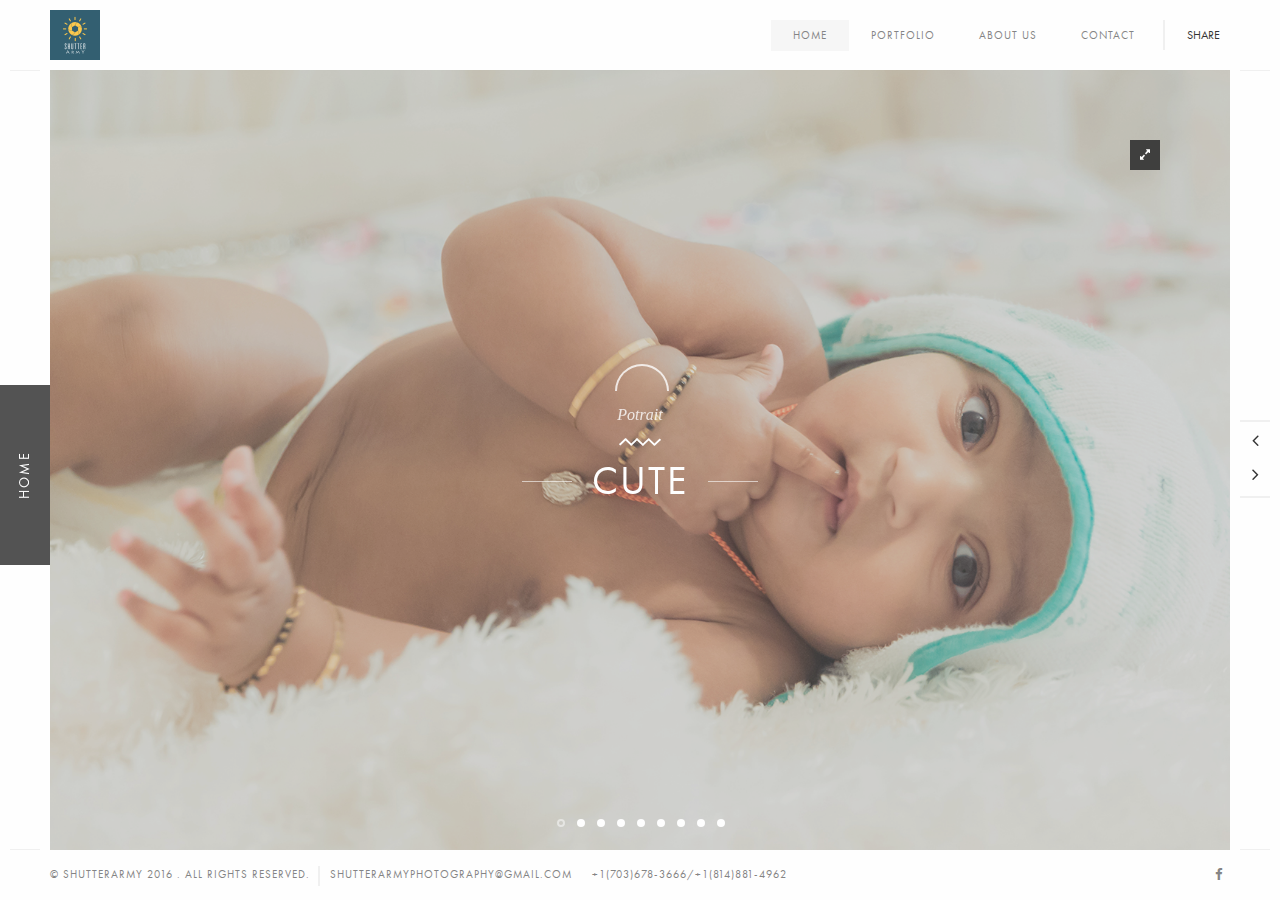
==== index.html @ c958608a "First commit, for v1 web" ====
<!DOCTYPE HTML>
<html lang="en">
    <head>
        <!--=============== basic  ===============-->
        <meta charset="UTF-8">
        <title>Shutterarmy Photography Services</title>
        <meta name="viewport" content="width=device-width, initial-scale=1.0, minimum-scale=1.0, maximum-scale=1.0, user-scalable=no">
        <meta name="robots" content="index, follow"/>
        <meta name="keywords" content=""/>
        <meta name="description" content=""/>
        <!--=============== css  ===============-->	
        <link type="text/css" rel="stylesheet" href="css/reset.css">
        <link type="text/css" rel="stylesheet" href="css/plugins.css">
        <link type="text/css" rel="stylesheet" href="css/style.css">
        <link type="text/css" rel="stylesheet" href="css/yourstyle.css">
        <!--=============== favicons ===============-->
        <link rel="shortcut icon" href="images/favicon.ico">
    </head>
    <body>
        <!--Loader  -->
        <div class="loader"><i class="fa fa-refresh fa-spin"></i></div>
        <!--LOader end  -->
        <!--================= main start ================-->
        <div id="main">
            <!--=============== header ===============-->	
            <header>
                <!-- Header inner  -->
                <div class="header-inner">
                    <!-- Logo  -->
                    <div class="logo-holder">
                        <a href="index.html"><img src="images/logo.png" alt=""></a>
                    </div>
                    <!--Logo end  -->
                    <!--Navigation  -->
                    <div class="nav-button-holder">
                        <div class="nav-button vis-m"><span></span><span></span><span></span></div>
                    </div>
                    <div class="show-share isShare">Share</div>
                    <div class="nav-holder">
                        <nav>
                            <ul>
                                <li><a href="index.html" class="act-link">Home</a></li>
                                <li><a href="portfolio.html">Portfolio</a></li>
                                <li><a href="about.html">About us </a>
                                </li>
                                <li><a href="contact.html">Contact</a></li>
                            </ul>
                        </nav>
                    </div>
                    <!--navigation end -->
                </div>
                <!--Header inner end  -->	
            </header>
            <!--header end -->
            <!--=============== wrapper ===============-->		
            <div id="wrapper">
                <!--=============== Content holder  ===============-->
                <div class="content-holder elem scale-bg2 transition3 slid-hol" >
                    <!-- Fixed title  -->	
                    <div class="fixed-title"><span>Home</span></div>
                    <!-- Fixed title end -->
                    <!--=============== Content ===============-->  
                    <div class="content full-height">
                        <!-- full-height-wrap end  -->
                        <div class="full-height-wrap">
                            <div class="swiper-container" id="horizontal-slider" data-mwc="1" data-mwa="0">
                                <div class="swiper-wrapper">
                                    <!--=============== 1 ===============-->	
                                    <div class="swiper-slide">
                                        <div class="bg" style="background-image:url(images/home/ashu.jpg)"></div>
                                        <div class="overlay"></div>
                                        <div class="zoomimage"><img src="images/home/ashu.jpg" class="intense" alt=""><i class="fa fa-expand"></i></div>
                                        <div class="slide-title-holder">
                                            <div class="slide-title">
                                                <span class="subtitle">Potrait</span>
                                                <div class="separator-image"><img src="images/separator.png" alt=""></div>
                                                <h3 class="transition">  <a>Cute</a></h3>
                                            </div>
                                        </div>
                                    </div>
                                    <!-- 1 end -->
                                    <!--=============== 2 ===============-->
                                    <div class="swiper-slide">
                                        <div class="bg" style="background-image:url(images/home/home1.jpg)"></div>
                                        <div class="overlay"></div>
                                        <div class="zoomimage"><img src="images/home/home1.jpg" class="intense" alt=""><i class="fa fa-expand"></i></div>
                                        <div class="slide-title-holder">
                                            <div class="slide-title">
                                                <span class="subtitle">Potrait</span>
                                                <div class="separator-image"><img src="images/separator.png" alt=""></div>
                                                <h3 class="transition">  <a>Smile</a></h3>
                                            </div>
                                        </div>
                                    </div>
                                    <!-- 2 end -->
                                    <!--=============== 3 ===============-->
                                    <div class="swiper-slide">
                                        <div class="bg" style="background-image:url(images/home/home2.jpg)"></div>
                                        <div class="overlay"></div>
                                        <div class="zoomimage"><img src="images/home/home2.jpg" class="intense" alt=""><i class="fa fa-expand"></i></div>
                                        <div class="slide-title-holder">
                                            <div class="slide-title">
                                                <h3 class="transition">  <a>Maduri</a></h3>
                                            </div>
                                        </div>
                                    </div>
                                    <!-- 3 end -->
                                    <!--=============== 4 ===============-->
                                    <div class="swiper-slide">
                                        <div class="bg" style="background-image:url(images/home/home10.jpg)"></div>
                                        <div class="overlay"></div>
                                        <div class="zoomimage"><img src="images/home/home10.jpg" class="intense" alt=""><i class="fa fa-expand"></i></div>
                                        <div class="slide-title-holder">
                                            <div class="slide-title">
                                                <span class="subtitle">Grand Opening</span>
                                                <div class="separator-image"><img src="images/separator.png" alt=""></div>
                                                <h3 class="transition">  <a>Godavari</a></h3>
                                            </div>
                                        </div>
                                    </div>
                                    <!-- 4 end -->
                                    <!--=============== 5 ===============-->
                                    <div class="swiper-slide">
                                        <div class="bg" style="background-image:url(images/home/home8.jpg)"></div>
                                        <div class="overlay"></div>
                                        <div class="zoomimage"><img src="images/home/home8.jpg" class="intense" alt=""><i class="fa fa-expand"></i></div>
                                        <div class="slide-title-holder">
                                            <div class="slide-title">
                                                <span class="subtitle">Godavari</span>
                                                <div class="separator-image"><img src="images/separator.png" alt=""></div>
                                                <h3 class="transition">  <a>Team</a></h3>
                                            </div>
                                        </div>
                                    </div>
                                    <!-- 5 end -->
                                    <!--=============== 6 ===============-->
                                    <div class="swiper-slide">
                                        <div class="bg" style="background-image:url(images/home/home6.jpg)"></div>
                                        <div class="overlay"></div>
                                        <div class="zoomimage"><img src="images/home/home6.jpg" class="intense" alt=""><i class="fa fa-expand"></i></div>
                                        <div class="slide-title-holder">
                                            <div class="slide-title">
                                                <span class="subtitle">Lifestyle</span>
                                                <div class="separator-image"><img src="images/separator.png" alt=""></div>
                                                <h3 class="transition">  <a>Celebration</a></h3>
                                            </div>
                                        </div>
                                    </div>
                                    <!-- 6 end -->
                                    <!--=============== 7 ===============-->
                                    <div class="swiper-slide">
                                        <div class="bg" style="background-image:url(images/home/home3.jpg)"></div>
                                        <div class="overlay"></div>
                                        <div class="zoomimage"><img src="images/home/home3.jpg" class="intense" alt=""><i class="fa fa-expand"></i></div>
                                        <div class="slide-title-holder">
                                            <div class="slide-title">
                                                <span class="subtitle">Product</span>
                                                <div class="separator-image"><img src="images/separator.png" alt=""></div>
                                                <h3 class="transition">  <a>Cup Cakes</a></h3>
                                            </div>
                                        </div>
                                    </div>
                                    <!-- 7 end -->
                                    <!--=============== 8 ===============-->
                                    <div class="swiper-slide">
                                        <div class="bg" style="background-image:url(images/home/home4.jpg)"></div>
                                        <div class="overlay"></div>
                                        <div class="zoomimage"><img src="images/home/home4.jpg" class="intense" alt=""><i class="fa fa-expand"></i></div>
                                        <div class="slide-title-holder">
                                            <div class="slide-title">
                                                <span class="subtitle">Style</span>
                                                <div class="separator-image"><img src="images/separator.png" alt=""></div>
                                                <h3 class="transition">  <a>Prabhu Deva</a></h3>
                                            </div>
                                        </div>
                                    </div>
                                    <!-- 8 end -->
                                    <!--=============== 9 ===============-->
                                    <div class="swiper-slide">
                                        <div class="bg" style="background-image:url(images/home/home7.jpg)"></div>
                                        <div class="overlay"></div>
                                        <div class="zoomimage"><img src="images/home/home7.jpg" class="intense" alt=""><i class="fa fa-expand"></i></div>
                                        <div class="slide-title-holder">
                                            <div class="slide-title">
                                                <span class="subtitle">Travel</span>
                                                <div class="separator-image"><img src="images/separator.png" alt=""></div>
                                                <h3 class="transition">  <a>Golden Gate</a></h3>
                                            </div>
                                        </div>
                                    </div>
                                    <!-- 9 end -->

                                </div>
                            </div>
                            <!-- slider  pagination -->
                            <div class="pagination"></div>
                            <!-- pagination  end -->
                            <!-- slider navigation  -->
                            <div class="swiper-nav-holder hor hs">
                                <a class="swiper-nav arrow-left transition " href="#"><i class="fa fa-angle-left"></i></a>
                                <a class="swiper-nav  arrow-right transition" href="#"><i class="fa fa-angle-right"></i></a>
                            </div>
                            <!-- slider navigation  end -->
                        </div>
                        <!-- full-height-wrap end  --> 
                    </div>
                    <!-- Content end  --> 				
                    <!-- Share container  -->    
                    <div class="share-container  isShare"  data-share="['facebook']"></div>
                </div>
                <!-- content holder end -->
            </div>
            <!-- wrapper end -->
            <div class="left-decor"></div>
            <div class="right-decor"></div>
            <!--=============== Footer ===============-->
            <footer>
                <div class="policy-box">
                    <span>&#169; Shutterarmy 2016 . All rights reserved.</span>
                    <ul>
                        <li><a href="#">shutterarmyphotography@gmail.com</a></li>
                        <li><a href="#">+1(703)678-3666/+1(814)881-4962</a></li>
                    </ul>
                </div>
                <!-- footer social -->
                <div class="footer-social">
                    <ul>
                        <li><a href="https://www.facebook.com/Shutter-Army-249791222058142/" target="_blank" ><i class="fa fa-facebook"></i></a></li>
                    </ul>
                </div>
                <!-- footer social end -->
                <div class="to-top"><i class="fa fa-angle-up"></i></div>
            </footer>
            <!-- footer end -->
        </div>
        <!-- Main end -->
        <!--=============== scripts  ===============-->
        <script type="text/javascript" src="js/jquery.min.js"></script>
        <script type="text/javascript" src="js/plugins.js"></script>
        <script type="text/javascript" src="js/scripts.js"></script>
    </body>
</html>
---- css/style.css ----
@charset "utf-8";
/*======================================

 [ -Main Stylesheet-
  Theme: Outdoor
  Version: 1.0
  Last change: 28/09/2015 ]
  	+++Fonts +++
	++++General Styles++++
	++++Typography ++++
	++++Page preload ++++
	++++Content Styles ++++
	++++Section  ++++
	++++Fixed title ++++
	++++Separator ++++
	++++Links  ++++
	++++Video+++++
	++++Home  +++++
	++++Item hover  ++++
	++++Header  ++++
	++++Navigation ++++
	++++About ++++
	++++Services++++
	++++Facts  ++++
	++++Team++++
	++++Testimonials ++++
	++++Footer ++++
	++++Portfolio++++
	++++Share ++++
	++++Contacts++++
	++++Blog ++++
	++++Css-animation ++++
	++++Responsive++++
*/
/*-------------Import fonts ---------------------------------------*/
@font-face {
	font-family:'FuturaPT-Book';
	src: url('../fonts/FuturaPT-Book_gdi.eot');
	src: url('../fonts/FuturaPT-Book_gdi.eot?#iefix') format('embedded-opentype'),
		url('../fonts/FuturaPT-Book_gdi.woff') format('woff'),
		url('../fonts/FuturaPT-Book_gdi.ttf') format('truetype'),
		url('../fonts/FuturaPT-Book_gdi.svg#FuturaPT-Book') format('svg');
}
@font-face {
	font-family:'futurastd-bold';
	src: url('../fonts/futurastd-bold.eot');
	src: url('../fonts/futurastd-bold.eot?#iefix') format('embedded-opentype'),
		url('../fonts/futurastd-bold.woff') format('woff'),
		url('../fonts/futurastd-bold.ttf') format('truetype'),
		url('../fonts/futurastd-bold.svg#FuturaPT-Book') format('svg');
}
/*-------------General Style---------------------------------------*/
html{
	overflow-x:hidden !important;
	height:100%;
}
body{
	margin: 0;
	padding: 0;
	font-family: 'FuturaPT-Book';
	font-weight: 400;
	font-size: 12px;
	color: #000;
	background:#f9f9f9;
	height:100%;
	text-align:center;
}
@-o-viewport {width: device-width;}
@-ms-viewport {width: device-width;}
@viewport {width: device-width;}
 
/*--------------Typography--------------------------------------*/
h1 {
	font-size: 4.46666666667em;
	text-transform: uppercase;
	font-weight: 400;
	line-height: 1.17em;	
}
h2 {
	font-size: 3.2em;
	font-weight: 300;
}
h3 {
	font-size: 1em;
}
h4 {
	font-size: 0.9em;
	font-weight: 200;	
}
h5 {
	font-size: 0.8em;
	font-weight: 200;
}
h6 {
	font-size: 0.6em;
	font-weight: 200;
}
p {
	text-align:left;
	font-size:15px;
	line-height:24px;
	padding-bottom:10px;
}
blockquote {
	float:left;
	padding: 10px 20px;
	margin: 0 0 20px;
	font-size: 17.5px;
	border-left: 15px solid #eee;
}
blockquote p {
	font-family: Georgia, "Times New Roman", Times, serif;
	font-style:italic;
	color:#494949;
}
/* ---------Page preload--------------------------------------*/
.loader {
	position:fixed;
	top:50%;
	left:50%;
	width:50px;
	height:50px;
	z-index:100;
	font-size:24px;
	line-height:50px;
	margin-left:-25px;
	margin-top:-25px;
	color:#000;
	opacity:0.8;
}
.cn-loader {
	top:10px !important;
	left:0;
	font-size:18px;
	margin:0 !important;
}
.fa-spin{
	-webkit-animation:spin 0.5s infinite linear;
	-moz-animation:spin 0.5s infinite linear;
	-o-animation:spin 0.5s infinite linear;
	animation:spin 0.5s infinite linear
}
@-moz-keyframes spin{
	0%{-moz-transform:rotate(0deg)}
	100%{-moz-transform:rotate(359deg)}
}
@-webkit-keyframes spin{
	0%{-webkit-transform:rotate(0deg)}
	100%{-webkit-transform:rotate(359deg)
}
}
@-o-keyframes spin{
	0%{-o-transform:rotate(0deg)}
	100%{-o-transform:rotate(359deg)
}
}
@keyframes spin{
0%{
	-webkit-transform:rotate(0deg);
	transform:rotate(0deg)
}
100%{-webkit-transform:rotate(359deg);
	transform:rotate(359deg)
}
}
/* ---------Content Styles--------------------------------------*/
#main{
	height:100%;
	width:100%;
	position:absolute;
	top:0;
	left:0;
	z-index:2;
	opacity:0;
	-webkit-transition: all 0.4s  ease-in-out;
	-moz-transition: all 0.4s ease-in-out;
	-o-transition: all 0.4s ease-in-out;
	-ms-transition: all 0.4s   ease-in-out;
	transition: all 0.4s  ease-in-out;
}
#wrapper{
	height:100%; 
	margin-left:0;
	vertical-align:top; 
	position: absolute; 
	left:0; 
	top:0; 
	right:0;
	z-index:3;
	width:100%; 
}
.left-decor , .right-decor , .fixed-wrap:before , .fixed-wrap:after{
	position:fixed;
	width:50px;
	height:100%;
	background:#fff;
	z-index:1;
	-webkit-transform: translate3d(0,0,0);
}
.fixed-wrap:before , .fixed-wrap:after {
	content:'';
	z-index:3;
}
.left-decor , .fixed-wrap:before {
	left:0;
}
.right-decor , .fixed-wrap:after {
	right:0;
}
.left-decor:before , .right-decor:before , .left-decor:after , .right-decor:after {
	content:'';
	position:absolute;
	width:30px;
	left:10px;
	height:1px;
	background:#eee;
}
.left-decor:before , .right-decor:before {
	top:70px;
}
.left-decor:after , .right-decor:after {
	bottom:50px;
}
.content-holder{
	vertical-align: top;
	position: absolute;
	left:0;
	top: 0;
	right: 0;
	z-index: 2;
	height: 100%;
	padding:50px;
}
.slid-hol {
	padding-top:70px;
}
.container{
	max-width: 1024px;
	width:92%;
	margin:0 auto;
	position: relative; 
	z-index:2;
}
.content { 
	width:100%;
	position:relative;
	z-index:2;
	float:left;
}
.mr-con {
	top:-50px;
}
.full-height {
	height:100%;
} 
.wrapper-inner {
	float:left;
	width:70%;
	position:relative;
	background:#fff;
	padding:150px 0;
	z-index:3;
	opacity:0;
}
.full-width-wrap {
	width:100%;
}
.full-width-wrap:before {
	content:'';
	position:absolute;
	right:0;
	width:30%;
	background:#fff;
	top:-70px;
	height:70px;
}
.body-bg {
	position:absolute;
	top:0;
	left:0;
	width:100%;
	background:#f4f4f4;
	z-index:2;
}
.bg {
	position:absolute;
	top:0;
	left:0;
	width:100%;
	height:100%;
	background-size: cover;
	background-attachment: scroll  ;
	background-position: center  ;
	background-repeat:repeat;
	background-origin: content-box;
}
.full-height-parallax {
	position: absolute;
	top:0;
	left:0;
	width:100%;
	height:100%;
	overflow:hidden;
	z-index:2;
}
.respimg {
	width:100%;
	height:auto;
}
.overlay {
	position:absolute;
	top:0;
	left:0;
	width:100%;
	height:100%;
	background:#000;
	opacity:0.2;
	z-index:2;
}
/* ---------Section --------------------------------------*/ 
section {
	float:left;
	width:100%;
	position:relative;
	padding:90px 0;
	background:#f9f9f9; 
}
.small-container {
	max-width:650px;
}
.parallax-section {
	float:left;
	width:100%;
	padding:250px 0;
	position:relative;
	overflow:hidden;
	z-index:2;
}
.parallax-section div.overlay {
	opacity:0.3 !important;
}
.sect-scroll {
	position:absolute;
	bottom:20px;
	left:50%;
	width:40px;
	height:40px;
	line-height:40px;
	margin-left:-20px;
	color:#fff;
	z-index:5;
	font-size:18px;
	-webkit-transition: all 0.4s  ease-in-out;
	-moz-transition: all 0.4s ease-in-out;
	-o-transition: all 0.4s ease-in-out;
	-ms-transition: all 0.4s   ease-in-out;
	transition: all 0.4s  ease-in-out;
}
.sect-scroll:before {
	content:'';
	position:absolute;
	top:-10px;
	left:50%;
	margin-left:-30px;
	width:60px;
	background:#fff;
	height:1px;
	opacity:0.6;
}
.sect-scroll:hover {
	opacity:0.6;
}
.subtitle {
	color:#fff;
	font-size:16px;
	font-style:italic;
	font-family:Georgia, "Times New Roman", Times, serif;
	padding-top:12px;
	opacity:0.8;
}
.parallax-section .bg {
	width:110%;
	left:-5%;
	height:110%;
	top:-5%;
}
.parallax-section h2 {
	color:#fff;
	font-size:42px;
}
.align-text {
	text-align:left;
}
 
.no-border {
	border:none !important;
}
.no-padding {
	padding:0 !important;
}
/* ---------Fixed title --------------------------------------*/
.fixed-title  {
    position: fixed;
    width: 180px;
    height: 80px;
    top: 50%;
    margin-top: 115px;
    letter-spacing: 0.17em;
	font-size:14px;
    text-transform: uppercase;
	margin-left:-34px;
    text-align: center;
    cursor: default;
    -webkit-transform: rotate(-90deg);
    -moz-transform: rotate(-90deg);
    -o-transform: rotate(-90deg);
    -ms-transform: rotate(-90deg);
    transform: rotate(-90deg);
    -webkit-transform-origin: left top;
    -ms-transform-origin: left top;
    -moz-transform-origin: left top;
    -o-transform-origin: left top;
    transform-origin: left top;
	z-index:12;
}
.fixed-title span , .fixed-title a {
	position:relative;
	z-index:3;
	-webkit-transition: all 200ms linear;
    -moz-transition: all 200ms linear;
    -o-transition: all 200ms linear;
    -ms-transition: all 200ms linear;
    transition: all 200ms linear;
	color:#fff;
}
.fixed-title:after {
	content:'';
	position:absolute;
	bottom:46px;
	left:0;
	z-index:2;
	width:100%;
	-webkit-transition: all 200ms linear;
    -moz-transition: all 200ms linear;
    -o-transition: all 200ms linear;
    -ms-transition: all 200ms linear;
    transition: all 200ms linear;
	height:160px;
	background:#292929;
}
.fixed-title:hover:after {
	height:0;
}
.fixed-title:hover span   , .fixed-title a{
	color:#000;
}
/* ---------Separator --------------------------------------*/
.separator {
	margin:0 auto;
	width:70px;
	height:4px;
	background:#fff;
	margin:10px auto 10px;
}
.bl-sep {
	background:#000;
}
.separator-image {
	background:none;
	width:auto;
}
/* --------- Links  --------------------------------------*/
.btn {
	display: inline-block;
	padding: 14px 35px 13px 35px;
	line-height: 1;
	font-weight: bold;
	font-size: 11px;
	text-transform: uppercase;
	margin:20px auto;
	color:#000;
	border:2px solid #000;
	position:relative;
}
.anim-button {
	overflow:hidden;
 	-moz-background-clip: padding;
    -webkit-background-clip: padding-box;
    background-clip: padding-box;
    vertical-align: middle;
    max-width: 100%;
    overflow: hidden;
    outline: none;
 	width: auto;
}
.anim-button i {
 	top:-100%;
	position:absolute;
	left:0;
	width:100%;
	height:100%;
	line-height:40px;
	text-align:center !important;
	font-size:16px;
}
.wt-btn {
	color:#fff;
	border:2px solid #fff;
}
.anim-button i , .anim-button span {
	-webkit-transition: all 300ms linear;
    -moz-transition: all 300ms linear;
    -o-transition: all 300ms linear;
    -ms-transition: all 300ms linear;
    transition: all 300ms linear;
}
.anim-button span {
	float:left;
	width:100%;
	position:relative;
	top:0;
}
.anim-button:hover span{
	top:100px;
}
.anim-button:hover i{
	top:0;
}
/* --------- Video --------------------------------------*/
.resp-video {
    position: relative;
    padding-bottom: 56.25%;
    padding-top: 30px; height: 0; overflow: hidden;
	margin-bottom:20px;
}
.resp-video iframe,
.resp-video object,
.resp-video embed {
    position: absolute;
    top: 0;
    left: 0;
    width: 100%;
    height: 100%;
}
.media-container {
	position:absolute;
	top:0;
	left:0;
	width:100%;
	height:100%;
	overflow:hidden;
}
.video-mask {
	position:absolute;
	top:0;
	left:0;
	width:100%;
	height:100%;
	z-index:1;
} 
.mob-bg {
	display:none;
}
/* --------- Home  --------------------------------------*/
.full-height-wrap {
	position:absolute;
	top:0;
	left:0;
	width:100%;
	height:100%;
}
.big-index  {
	z-index:6;
	overflow:hidden; 
}
.hero-title{
	position:absolute;
	top:50%;
	left:0;
	width:100%;
	z-index:5;
}
.hero-logo {
	margin:0 auto 10px;
	max-width:200px;
	position:relative;
}
.hero-logo:before , .hero-logo:after {
	content:'';
	position:absolute;
	top:50%;
	width:70px;
	height:3px;
	background:#fff;
	opacity:0.6;
}
.hero-logo:before {
	left:-150px;
}
.hero-logo:after {
	right:-150px;
}
.hero-logo img {
	width:100%;
	height:auto;
}
.hero-title h3 {
	color:#fff !important;
	opacity:0.8;
}
.hero-title h2 , .hero-title a {
	color:#fff;
}
.hero-link {
	margin-top:30px;
	font-size:16px;
	display:inline-table;
	padding:10px 26px;
	min-width:150px;
	border:1px solid rgba(255,255,255,0.51);
}
.hero-link:hover {
	text-decoration:line-through;
}
.parallax-nav.swiper-nav-holder {
	z-index:6;
	position:absolute;
	top:50%;
	left:0;
	width:100%;
}
.parallax-nav.swiper-nav-holder .arrow-left {
	left:32px !important;
	color:#fff;
	position:absolute;
	font-size:18px;
}
.parallax-nav.swiper-nav-holder .arrow-right {
 	color:#fff;
	right:32px !important;
	position:absolute;
	font-size:18px;
}
.hs  {
	position:absolute;
	top:50%;
	right:-40px;
	width:30px;
	z-index:20;
	height:60px;
	margin-top:-30px;
}
.hs a {
	position:relative;
	float:left;
	width:100%;
	height:30px;
	font-size:19px;
	margin-bottom:4px;
}
.slideshow-holder , .slideshow-item , .slideshow-item .item {
	float:left;
	width:100%;
	height:100%;
	position:relative;
	z-index:1;
}
.slideshow-item .item {
	width:100%;
	height:100%;
	position:relative;
}
.slideshow-holder .overlay {
	opacity:0.4;
	z-index:3;
} 
.slide-title-holder {
	position:absolute;
	top:0;
	width:100%;
	height:100%;
	z-index:3;
}
.slide-title {
	top:50%;
	position:relative;
	z-index:5;
}
.slide-title  .separator-image {
	padding:10px 0;
}
.slide-title .subtitle {
	position:relative;
}
.slide-title .subtitle:before {
	content:'';
	position:absolute;
	top:-30px;
	left:50%;
	margin-left:-25px;
	height:25px;
    width:50px;
    border-radius: 90px 90px 0 0;
    -moz-border-radius: 90px 90px 0 0;
    -webkit-border-radius: 90px 90px 0 0;
	border:2px solid #fff;
	border-bottom:none;
}
.swiper-slide .overlay {
	opacity:0.2;
}
.slide-title h3 {
	font-size:40px;
	text-transform:uppercase; 
	letter-spacing:2px;
	position:relative;
	margin-bottom:10px;
	color:#fff;
	display:inline-table;	
}
.slide-title h3:before , .slide-title h3:after , .hero-text-holder:before , .hero-text-holder:after {
	content:'';
	position:absolute;
	top:50%;
	width:50px;
	height:1px;
	background:#fff;
	opacity:0.6;
	-webkit-transition: all 0.4s  ease-in-out;
	-moz-transition: all 0.4s ease-in-out;
	-o-transition: all 0.4s ease-in-out;
	-ms-transition: all 0.4s   ease-in-out;
	transition: all 0.4s  ease-in-out;
}
.slide-title h3:before , .hero-text-holder:before {
	left:-70px;
}
.slide-title h3:after , .hero-text-holder:after {
	right:-70px;
}
.slide-title h3:hover:before  , .slide-title h3:hover:after{
	width:100%; 
}
.slide-title h4 {
	font-size: 14px;
	text-transform:uppercase;
	letter-spacing:2px;
	position:relative;
	margin:6px 0 10px 0;
	width:100%;
	color:#fff;
}
.slide-title h3 a  , .slide-title h4 a{
	color:#fff;
}
 
.slide-title h4 a:hover , .slide-title h4 a:hover i {
	text-decoration:line-through;
}
.slide-title h4 a {
	padding-right:0;
}  
.single-title h3{
	position:relative;
	opacity:1;
	top:0;
}
.single-title .slide-title {
	position:relative;
 	left:-50px;
}
.zoomimage {
	position:absolute;
	top:70px;
	right:70px;
	cursor:pointer;
	z-index:15;
	width:30px;
	height:30px;
	background:rgba(0,0,0,0.91);
}
.zoomimage  i {
	position:absolute;
	top:0;
	left:0;
	width:100%;
	height:100%;
	z-index:1;
	line-height:30px;
	color:#fff;
	-webkit-transition: all 0.4s  ease-in-out;
	-moz-transition: all 0.4s ease-in-out;
	-o-transition: all 0.4s ease-in-out;
	-ms-transition: all 0.4s   ease-in-out;
	transition: all 0.4s  ease-in-out;
}
.zoomimage:hover i {
	-webkit-transform: rotate(-45deg);
	-moz-transform: rotate(-45deg);
	-o-transform: rotate(-45deg);
	-ms-transform: rotate(-45deg);
	transform: rotate(-45deg);
}
.zoomimage img {
	width:30px;
	height:30px;
	opacity:0;
	position:relative;
	z-index:2;
}
.hero-grid {
	float:left;
	width:50%;
	height:50%;
	position:relative;
}
.hero-grid .overlay {
	z-index:2;
	opacity:0.3;
}
.hero-slider , .hero-slider .item{
	float:left;
	width:100%;
	height:100%;
	position:relative;
}
.hero-text-holder{
	position:relative;
	text-align:center;
	color:#fff;
	font-size:40px;
	margin:0 auto 10px;
	max-width:450px;
	text-transform:uppercase;
}
.hero-text-holder .item {
	float:left;
	width:100%;
	overflow:hidden;
}
/*------item hover ------------------------------------------------*/
.box-item {
	float:left;
	width:100%;
}
.vertical-gallery  .box-item {
	margin-bottom:10px;
}
.box-item a {
	float:left;
	width:100%;
	height:100%;
	position:relative;
	overflow:hidden;
}
.box-item a img {
	position:relative;
	z-index:1;
	-webkit-transition: all 4000ms cubic-bezier(.19,1,.22,1) 0ms;
  	-moz-transition: all 4000ms cubic-bezier(.19,1,.22,1) 0ms;
  	transition: all 4000ms cubic-bezier(.19,1,.22,1) 0ms;
}
.box-item a .overlay {
	opacity:0;
	z-index:2;
	-webkit-transition: all 200ms linear;
    -moz-transition: all 200ms linear;
    -o-transition: all 200ms linear;
    -ms-transition: all 200ms linear;
    transition: all 200ms linear;
}
.box-item a:hover .overlay {
	opacity:0.3;
}
.box-item a:hover img {
	-webkit-transform: scale(1.05);
	-moz-transform:scale(1.05);
	transform: scale(1.05);
}
/*------ Header  ------------------------------------------------*/
header{
	position:fixed;
	top:0;
	left:0;
	z-index:20;
	height:70px;
	line-height:70px;
	width:100%;
	background:#fff;
	-webkit-transform: translate3d(0,0,0);
}
.header-inner {
	float:left;
	width:100%;
	padding:0 50px;
	padding-top:10px;
	position:relative;
}
.logo-holder {
	position:absolute;
	top:10px;
	left:50px;
	width:100%;
	height:50px;
}
.logo-holder a img{
	float:left;
	width:auto;
	height:100%;
}
/*------ navigation  ------------------------------------------------*/ 
.nav-holder {
	float:right;
	position:relative;
}
nav {
	position:relative;
	float:left;
	width:100%;
	top:10px;
}
nav li{
	float:left;
	position:relative;
}
nav li ul {
	margin: 30px 0 0 0;
	opacity: 0;
	visibility: hidden;
	position: absolute;
	min-width:150px;
	top: 38px;
	left: 0;
	z-index: 1;    
	background: #fff;	
	transition: all .2s ease-in-out; 
}
nav li:hover > ul {
	opacity: 1;
	visibility: visible;
	margin: 0;
}
nav li ul li ul {
	top: 0;
	left: -100%; 	
}
nav li ul li:hover  > ul  {
	opacity: 1;
	visibility: visible;
	right: 100%;
}	
nav li ul li {
	float: none;
	display: block;
	border: 0;
}
nav li a {
	float: left;
	padding: 10px 22px;
	line-height: 1;
	font-size: 11px;
	text-transform: uppercase;
	letter-spacing: 1px;
	color: #666;
	top:0;
	position:relative;
	-webkit-transition: all 100ms linear;
    -moz-transition: all 100ms linear;
    -o-transition: all 100ms linear;
    -ms-transition: all 100ms linear;
    transition: all 100ms linear;
}
nav li a.act-link:before {
	 content:'';
	 position:absolute;
	 bottom:0;
	 left:0;
	 width:100%;
	 height:100%;
	 background:#f5f5f5;
	-webkit-transition: all 200ms linear;
    -moz-transition: all 200ms linear;
    -o-transition: all 200ms linear;
    -ms-transition: all 200ms linear;
    transition: all 200ms linear;
	z-index:-1;
}
 
nav li a.act-link:hover  {
	color:#000;
}
nav li a:hover {
	color:#ccc;
}
nav li a.act-link:hover:before {
	height:0;
}
nav li ul a:before  {
	display:none;
}
nav li ul a.act-link {
	color:#000;
	font-weight:600;
}
.nav-button-holder {
	float:right;
	border-left:1px solid rgba(255,255,255,0.4);
	margin:0 0 0 10px;
	padding-left:22px;
	display:none;
}
.nav-button {
	float:right;
	width:30px;
	height:24px;
	position:relative;
	margin-top:9px;
	cursor:pointer;
}
.nav-button span {
	float:left;
	width:100%;
	height:4px;
	background:#000;
	margin-bottom:2px;
	position:relative;
} 
 /*------ about -------------------------------------------------*/
 .scroll-page-nav {
	position:fixed;
	top:50%;
	right:0px;
	z-index:13;
	width:50px;
}
.scroll-page-nav li {
	width:100%;
	float:left;
	margin-bottom:4px;
}
.scroll-page-nav a {
	display:inline-table;
	width:7px;
	height:7px;
	border:1px solid #666;
	border-radius:100%;	
}
.scroll-page-nav a.act-link {
	background:#666;
}
.fixed-wrap {
	 position:fixed;
}
.custom-inner {
	float:left;
	width:100%;
	padding :150px 0 70px 0;
	position:relative;
	z-index:5;
}
.custom-inner .container {
	max-width:1250px;
}
.custom-inner p , .custom-inner h2 {
	color:#fff;
	text-align:left;
}
.custom-inner h3 {
	float:left;
	width:100%;
	margin:10px  0 20px 0;
	text-align:left;
}
.custom-inner.error-page p , .custom-inner.error-page h2  {
	text-align:center !important;
}
.custom-inner.error-page h2 {
	font-size:180px;
}
.custom-inner.error-page h3 {
	color:#fff;
	font-size:22px;
	text-align:center;
}
.custom-inner .separator {
	float:left;
}
.custom-inner.error-page .separator {
	float:none;
}
.content-link {
	float:left;
	font-size:18px;
	margin-top:30px;
	color:#fff;
}
.content-link:hover {
	text-decoration:line-through;
}
.content-logo {
	margin-bottom:20px;
	opacity:0.8;
}
.signature {
	float:left;
	width:100%;
	margin-top:20px;
}
.signature img {
	float:left;
}
.section-columns {
	padding:50px 0 0 0;
}
.section-columns:before {
	content:'';
	position:absolute;
	top:0;
	left:0;
	width:100%;
	background:#fff;
	height:50px;
	z-index:20;
}
.section-columns-text {
	float:right;
	width:60%;
	position:relative;
	background:#292929;
	padding:50px 0;
}
.section-columns-text .custom-inner {
	padding:50px 0;
}
.section-columns-img {
	position:absolute;
	top:0;
	left:0;
	width:40%;
	height:100%;
} 
/* --------- Services  --------------------------------------*/
.servicses-holder {
	float:left;
	width:100%;
}
.servicses-holder  li {
	width:50%;
	float:left;
	padding:20px 20px 20px 60px;
	position:relative;
	cursor:crosshair;
}
.servicses-holder  li i {
	position:absolute;
	top:22px;
	left:0;
	color:#ccc;
	font-size:22px;
}
.servicses-holder  li h4 {
	text-align:left;
	font-size: 16px;
	text-transform:uppercase;
	font-family:'futurastd-bold';
	color:#fff;
	padding-bottom:10px;
}
.servicses-holder li span {
	float:left;
	color:#fff;
	width:100%;
	font-size:16px;
	font-style:italic;
	text-align:left;
	font-family:Georgia, "Times New Roman", Times, serif;
	padding:12px 0 20px 0;
	opacity:0.8;
	border-bottom:1px solid #eee;
}
.order-holder{
	float:left;
	width:100%;
	position:relative;
	padding:30px 0;
	background:#fff;
}
.order-holder h3 {
	font-size:29px;
	position:relative;
	line-height:75px;
}
.order-holder h3:before {
	content:'';
	position:absolute;
	right:70px;
	top:12px;
	width:1px;
	height:50px;
	background:#eee;
}
/*------facts  -------------------------------------------------*/
.inline-facts {
	float:left;
	width:25%;
	padding:40px 0;
	position:relative;
	background:#fff;
}
 .inline-facts:before  {
	content:'';
	position:absolute;
	top:10%;
	right:1px;
	width:1px;
	height:80%;
	background:#eee;
}
.inline-facts:last-child:before {
	 display:none;
}
.inline-facts i {
	position:relative;
	color:#ccc;
	font-size:24px;
	opacity:0.4;
	padding-bottom:10px;
}
.inline-facts .num {
	font-size:34px;
	color:#000;
}
.inline-facts h6 {
	font-size: 12px;
	text-transform:uppercase;
	font-family:'futurastd-bold';
	padding-top:10px;
	color:#666;
}
.inline-facts h6 a {
	color:#666;
}
.inline-facts h6 a:hover {
	text-decoration:line-through;
}
/*------ Team  ------------------------------------------------*/
.team-holder {
	float:left;
	width:100%;
	margin-top:50px;
}
.team-holder li {
	float:left;
	width:33.3333%;
	padding:20px 20px 20px 0;
}
.team-box {
	float:left;
	position:relative;
	width:100%;
	margin-bottom:20px;
}
.team-info {
	float:left;
	width:100%;
	margin-top:20px;
}
.team-info h3 {
	font-size:19px;
	padding-bottom:4px;
}
.team-photo {
	position:relative;
	overflow:hidden;
	width:100%;
	float:left;
}
.team-box .overlay {
	opacity:0;
	z-index:2;
	background:#000;
	-webkit-transition: all 300ms linear;
    -moz-transition: all 300ms linear;
    -o-transition: all 300ms linear;
    -ms-transition: all 300ms linear;
    transition: all 300ms linear;
}
.team-box:hover .overlay {
	opacity:0.5;
}
.team-social {
	position:absolute;
	top:50%;
	left:0;
	width:100%;
	z-index:3;
	display:none;
}
.team-social li {
	float:none !important;
	display:inline-block !important;
	padding:6px;
	width:auto !important;
}
.team-social li a {
	color:#fff;
	font-size:16px;
	position:relative;
	top:50px;
	opacity:0;
}
.small-padding {
	padding:110px 0;
}
.small-padding2 {
	padding:30px 0 80px;
}
/* --------- Testimonials --------------------------------------*/
.testi-item {
	max-width:800px;
	margin:20px auto;
	text-align:center;
}
.testi-item h3 {
	font-size: 15px;
	text-transform:uppercase;
	font-family:'futurastd-bold';
	padding:20px 0;
	color:#fff;
}
.testi-item p {
	text-align:center;
	font-size:16px;
	font-style:italic;
	font-family:Georgia, "Times New Roman", Times, serif;
	padding:10px 0;
	color:#fff;
}
.white-bg {
	background:#fff;
}
.testimonials-slider-holder {
	float:left;
	width:100%;
	position:relative;
}
.testimonials-slider-holder .customNavigation a {
	position:absolute;
	top:50%;
	width:20px;
	height:20px;
	margin-top:-10px;
	line-height:20px;
	font-size:19px;
	cursor:pointer;
	color:#fff;
	z-index:30;
}
.testimonials-slider-holder .customNavigation a.next-slide {
	right:0;
}
.testimonials-slider-holder .customNavigation a.prev-slide {
	left:0;
} 
.testi-item a {
	display:inline-table;
	margin-top:30px;
	font-size: 12px;
	text-transform:uppercase;
	font-family:'futurastd-bold';
	margin-top:30px;
	color:#fff;
	position:relative;	
}
.testi-item a:hover {
	text-decoration:line-through;
} 
 /*------ footer -------------------------------------------------*/
footer {
	 position:fixed;
	 bottom:0;
	 left:0;
	 width:100%;
	 height:50px;
	 background:#fff;
	 z-index:15;
	 padding:0 50px;
	 line-height:50px;
}
.footer-social {
	float:right;
}
.footer-social li {
	float:left;
}
.footer-social li a {
	padding:0 8px;
	font-size:13px;
	color: #666;
}
.policy-box {
	float:left;
	font-size: 11px;
	text-transform: uppercase;
	letter-spacing: 1px;
	color: #666;
}
.policy-box span {
	float:left;
}
.policy-box ul {
	position:relative;
	float:left;
	margin-left:10px;
}
.policy-box ul li {
	float:left;
}
.policy-box ul:before {
	content:'';
	position:absolute;
	top:16px;
	left:-2px;
	background:#eee;
	width:2px;
	height:20px;
}
.policy-box ul li a {
	padding:0 10px;
	color: #666;
}
.policy-box ul li a:hover {
	text-decoration:line-through;
}
.to-top {
	position:absolute;
	top:-41px;
	right:51px;
	opacity:0;
	width:40px;
	height:40px;
	margin-top:-12px;
	line-height:40px;
	cursor:pointer;
	font-size:20px;
	visibility:hidden;
	background: rgba(0,0,0,0.81);
	color:#fff;
	-webkit-transition: all 300ms linear;
    -moz-transition: all 300ms linear;
    -o-transition: all 300ms linear;
    -ms-transition: all 300ms linear;
    transition: all 300ms linear;
}
.vistotop {
	opacity:1;
	margin-top:0;
	visibility:visible;
}
.to-top:hover {
	opacity:0.8;
}
/*-- portfolio ------------------*/
.gallery-items {
	float:left;
	width:100%;
	padding-bottom:50px;
}
.grid-item-holder {
	 float:left;
	 width:100%;
	 height:auto;
	 position:relative;
}
.hid-port-info .grid-item-holder {
	overflow:hidden;
}
.grid-big-pad  .grid-item-holder{
	padding:20px;
}
.grid-small-pad  .grid-item-holder{
	padding:10px 20px 10px 0;
}
.gallery-item, .grid-sizer {
	width: 25%;
	position:relative;
}
.gallery-item-second,
.grid-sizer-second {
	width: 50%;
}
.gallery-item-three,
.grid-sizer-three {
	width: 75%;
}
.gallery-item img, .grid-sizer img {
	width: 100%;
	height: auto;
	position:relative;
	z-index:1;
}
.content-column .gallery-item {
	padding:1px;
}
.content-column {
	padding-bottom:50px;
}
.four-coulms .gallery-item , .four-coulms .grid-sizer{
	width:25%;
}
.three-coulms .gallery-item , .three-coulms .grid-sizer{
	width:33.33333%;
}
.three-coulms .gallery-item-second {
	width:66.66666%;
}
.gallery-item .overlay {
	z-index:2;
	opacity:0;
}
.grid-item {
	position:absolute;
	width:100%;
	z-index:3;
	top:50%;
	left:0;
}
 .grid-item-holder:hover .overlay {
	 opacity:0.7!important;
}
.grid-item h3 {
	font-size:12px;
	text-transform:uppercase;
	font-weight: 700;
	position:relative;
	float:left;
	width:100%;
	font-family:'futurastd-bold';
	color:#fff;
}
.grid-item h3 a {
	color:#fff;
}
.grid-item span {
	width:100%;
	float:left;
	font-size:14px;
	opacity:0.6;
	margin-top:6px;
	color:#fff;
}
.grid-item:before , .grid-item:after {
	content:'';
	position:absolute;
	left:50%;
	background:rgba(255,255,255,0.51);
	width:1px;
	height:0;
}
.grid-item:before , .grid-item:after {
	bottom:-50px;
}
.grid-item:after {
	top:-50px;
}
.grid-item h3 , .grid-item span {
	opacity:0;
}
.vis-port-info .grid-item {
	position:relative;
	float:left;
	top:0;
	margin-top:0 !important;
	color:#000;
	padding:20px 0;
}
.vis-port-info .grid-item h3 a , .vis-port-info .grid-item span {
	color:#000;
}
.vis-port-info .grid-item span{
	font-size:14px;
	font-style:italic;
	font-family:Georgia, "Times New Roman", Times, serif;
	padding-top:10px;
	color:#666;
	display:block;
	position:relative;
}
.vis-port-info .grid-item span:before {
	position:absolute;
	content:'';
	width:50px;
	height:1px;
	background:#000;
	left:50%;
	margin-left:-25px;
	top:2px;
}
.vis-port-info .grid-item:before  , .vis-port-info .grid-item:after{
	display:none;
}
.vis-port-info  .grid-item h3 , .vis-port-info  .grid-item span {
	opacity:1;
}
.grid-item-holder:hover .grid-item h3 , .grid-item-holder:hover .grid-item span , .port-desc-holder:hover  .grid-item span  , .port-desc-holder:hover .grid-item h3 , .horizontal_item:hover .grid-item span ,  .horizontal_item:hover .grid-item h3{
	opacity:1;
}
.grid-item-holder:hover   .grid-item:before ,   .grid-item-holder:hover   .grid-item:after  , .port-desc-holder:hover .grid-item:before , .port-desc-holder:hover .grid-item:after , .horizontal_item:hover .grid-item:after , .horizontal_item:hover .grid-item:before{
	 height:40px;
} 
.st-3 .grid-item-holder a img , .gallery-item img, .grid-sizer img , .grid-item:after, .grid-item:before , .grid-item h3 , .grid-item span {
	-webkit-transition: all 300ms linear;
    -moz-transition: all 300ms linear;
    -o-transition: all 300ms linear;
    -ms-transition: all 300ms linear;
    transition: all 300ms linear;
}
.fixed-filter {
	position:fixed;
	left:80px;
	bottom:80px;
	z-index:5;
	background:rgba(0,0,0,0.51);
	padding:15px 20px;
}
.vis-filter {
	float:left;
	width:100%;
	padding: 0 50px;
	position:relative;
}
.fixed-filter a , .vis-filter a {
	float:left;
	margin-right:8px;
	font-size:12px;
	text-transform:uppercase;
	color:#fff;
}
.vis-filter a {
	float:none;
	display:inline-block;
}
.fixed-filter a.gallery-filter-active  , .vis-filter a.gallery-filter-active , .inline-filters a.gallery-filter-active{
	text-decoration:line-through;
}
.inline-filters {
	float:left;
	width:100%;
	padding:30px 0;
	margin:20px 0 0;
	position:relative;
}
.inline-filters:before {
	content:'';
	position:absolute;
	top:10px;
	height:1px;
	background:#ccc;
	left:50%;
	width:120px;
	margin-left:-60px;
}
.inline-filters a {
	display:inline-block;
	padding:10px 18px;
	font-size: 11px;
	text-transform: uppercase;
	letter-spacing: 1px;
	color: #666;
	margin:0 5px; 
}
.gallery_horizontal {
	margin-top:20px;
	float:left;
	width:100%;
	position:relative;
}
.gallery_horizontal .owl-item img{
	width: auto;
	position:relative;
	z-index:1;
}
.gallery_horizontal {
	position:relative;
} 
.zoomimage img , 	.gallery_horizontal .owl-item  .zoomimage img {
	width:30px;
	height:30px !important;
	opacity:0;
	position:relative;
	z-index:2;
}
.horizontal_item {
	overflow:hidden;
	position:relative;
 
}
.portfolio_item , .horizontal_item  , .swiper-slide{
	cursor:e-resize;
} 
.horizontal_item  .port-desc-holder {
	 top:50%;
	 height:auto !important;
}
.resize-carousel-holder {
	float:left;
	width:100%;
	height:100%;
	position:relative;
}
.resize-carousel-holder .customNavigation {
	position:absolute;
 	top:50%;
	right:-45px;
	width:40px;
	z-index:5;
	height:80px;
	margin-top:-40px;
}
.resize-carousel-holder .customNavigation:before , .resize-carousel-holder .customNavigation:after , .hs:before , .hs:after {
	content:'';
	position:absolute;
	width:100%;
	height:2px;
	background:#eee;
	-webkit-transition: all 200ms linear;
    -moz-transition: all 200ms linear;
    -o-transition: all 200ms linear;
    -ms-transition: all 200ms linear;
    transition: all 200ms linear;
}
.resize-carousel-holder .customNavigation:before , .hs:before {
	top:-10px;
	left:0;
}
.resize-carousel-holder .customNavigation:after , .hs:after {
	bottom:-8px;
	right:0;
}
.resize-carousel-holder .customNavigation:hover:before , .resize-carousel-holder .customNavigation:hover:after , .hs:hover:before , .hs:hover:after {
	width:0;
} 
.resize-carousel-holder .customNavigation a {
	float:left;
	width:40px;
	height:40px;
	line-height:40px;
	font-size:19px;
	cursor:pointer;
}
.vis-info {
	padding-left:350px;
}
.fixed-info-container {
	position:fixed;
	z-index:2;
	top:0;
	left:50px;
	height:100%;
	width:350px;
	background:#f9f9f9;
	padding:120px 30px 80px 30px;
	overflow:auto;
}
.hidden-column {
	left:-450px;
	opacity:0;
}
.show-hid-content {
	position:absolute;
	top:32px;
	left:32px;
	background:rgba(0,0,0,0.61);
	color:#fff;
	z-index:4;
	font-size:14px;
	cursor:pointer;
	padding:12px 42px;
}
.show-hid-content i {
	position:absolute;
	top:15px;
	right:20px;
	font-size:14px;
	-webkit-transition: all 200ms linear;
    -moz-transition: all 200ms linear;
    -o-transition: all 200ms linear;
    -ms-transition: all 200ms linear;
    transition: all 200ms linear;
	-webkit-transform: rotate(-90deg);
	-moz-transform: rotate(-90deg);
	-o-transform: rotate(-90deg);
	-ms-transform: rotate(-90deg);
	transform: rotate(-90deg);
}
.ishid i{
	-webkit-transform: rotate(0deg);
	-moz-transform: rotate(0deg);
	-o-transform: rotate(0deg);
	-ms-transform: rotate(0deg);
	transform: rotate(0deg);
}
.fw-info-container {
	float:left;
	max-width:1450px !important;
	position:relative;
	background:#fff;
	padding:100px 50px 90px;
}
.fixed-info-container h3 , .fixed-info-container h4  , .fw-info-container h3 , .fw-info-container h4{
	float:left;
	text-align:left;
	font-size:25px;
	font-family:'futurastd-bold';
	width:100%;
	color:#292929;
	margin-top:20px;
}
.fixed-info-container h4 , .fw-info-container h4 {
	font-size:15px;
}
.fixed-info-container .separator  , .fw-info-container .separator{
	float:left;
	width:110px;
	height:3px;
	background:#000;
	margin:20px 0 20px;
	position:relative;
}
.project-details {
	float:left;
	width:100%;
	text-align:left;
	padding-top:10px;
	padding-bottom:20px;
	border-bottom:1px solid #ccc;
}
.project-details li {
	float:left;
	width:100%;
	margin-bottom:10px;
	position:relative;
}
.project-details li i {
	position:absolute;
	top:12px;
	left:0;
	width:40px;
	font-size:14px;
	color:#000;
}
.pd-holder {
	float:left;
	width:100%;
	padding-left:40px;
}
.pd-holder h5 {
	text-align:left;
	font-size:14px;
	font-style:italic;
	font-family:Georgia, "Times New Roman", Times, serif;
	padding-top:12px;
}
.pd-holder h5  a{
	font-style:italic;
	font-family:Georgia, "Times New Roman", Times, serif;
	opacity:0.8;
}
.project-details li a:hover {
	text-decoration:line-through;
}
.project-nav {
	float:left;
	width:100%;
	margin-top:30px;
}
.project-nav ul li {
	float:left;
	width:40px;
	height:40px;
	line-height:40px;
	border:1px solid #ccc;
	margin-right:40px;
}
.project-nav ul li a {
	font-size:18px;
	color:#292929;
}
.content-nav {
	float:left;
	width:100%;
	padding:20px 0;
	position:relative;
}
.content-nav ul {
	position:relative;
	left:0;
}
.content-nav li {
	float:left;
	margin-right:10px;
}
.content-nav li a {
	font-size:28px;
}
.content-nav li span {
	line-height:34px;
}
.p-all {
	position:absolute;
	right:0;
	top:30px;
	font-size:18px;
}
.content-nav a {
	-webkit-transition: all 200ms linear;
    -moz-transition: all 200ms linear;
    -o-transition: all 200ms linear;
    -ms-transition: all 200ms linear;
    transition: all 200ms linear;
}
.content-nav li a span {
	font-family:'futurastd-bold';
	text-transform:uppercase; 
	padding-right:20px;
	font-size:18px;
	position:relative;
	top:-2px;
}
.content-nav a:hover {
	opacity:0.6;
}
.p_horizontal_wrap {
	float:left;
	width:100%;
	position:relative;
	background:#fff;
 	height: 100%; 
}
#portfolio_horizontal_container {
  height: 100%;
 	float:left;
	width:100%;
	position:relative; 
} 
#portfolio_horizontal_container .portfolio_item {
	width: auto;
	height: 100%;
	float:left;
	padding:0 10px;
	overflow:hidden;
	position:relative;
}
#portfolio_horizontal_container .portfolio_item img {
	 float:left;
	 width:auto;
	 height:100%;
}
.port-subtitle-holder {
	position:absolute;
	left:0;
	bottom:0;
	width:100%;
	padding:0 10px;
}
.port-subtitle {
	float:left;
	width:100%;
	background:#fff;
	padding:20px 0;
	text-align:left;
}
.port-subtitle h3 {
	font-size:24px;
	letter-spacing:2px;
	text-transform:uppercase;
}
.port-subtitle span {
	float:left;
	width:100%;
	font-size:12px;
	padding-top:6px;
	position:relative;
	left:-10px;
}
.port-subtitle span a {
	padding:0 10px;
	color:#ccc;
	-webkit-transition: all 300ms linear;
    -moz-transition: all 300ms linear;
    -o-transition: all 300ms linear;
    -ms-transition: all 300ms linear;
    transition: all 300ms linear;
}
.port-subtitle span a:hover , .port-subtitle h3:hover {
	color:#000;
	text-decoration:line-through;
}
.port-desc-holder {
	position: absolute;
	top:0;
	left:0;
	width:100%;
	height:100%;
	padding:0 10px;
	z-index:20;
}
.port-desc {
	position:relative;
	float:left;
	width:100%;
	height:100%;
}
.port-desc-holder .grid-item span {
	font-size:18px;
	
}
.port-desc-holder .grid-item h3 {
	font-size:30px;
	font-family: 'FuturaPT-Book';
	letter-spacing:2px;
}
.port-desc-holder .grid-item h3:hover {
	opacity:0.8;
}
.port-desc .overlay , .horizontal_item .overlay {
	opacity:0;
	-webkit-transition: all 300ms linear;
    -moz-transition: all 300ms linear;
    -o-transition: all 300ms linear;
    -ms-transition: all 300ms linear;
    transition: all 300ms linear;
}
.port-desc-holder:hover .overlay , .horizontal_item:hover .overlay{
	opacity:0.6;
}
.count-folio {
	position:fixed;
	top:50%;
	right:16px;
	z-index:10;
	font-size:18px;
}
.num-album {
	position:relative;
	padding-bottom:28px;
}
.num-album:before {
	content:"/";
	position:absolute;
	bottom:-2px;
	color:#ccc;
	left:2px;
}
.all-album {
	padding-top:8px;
}
.column-filter {
	position:fixed;
	top:90px;
	left:80px;
	z-index:23;
	width:150px;
}
.filter-button {
	position:relative;
	float:left;
	margin-bottom:20px;
	background:rgba(51,51,51,0.61);
 	color:#fff;
	width:100%;
	padding:12px 0;
	cursor:pointer;
	font-size:13px;
	letter-spacing:1px;
	text-transform:uppercase;
}
.filter-button i {
	position:absolute;
	right:20px;
	top:15px;
	-webkit-transition: all 500ms linear;
    -moz-transition: all 500ms linear;
    -o-transition: all 500ms linear;
    -ms-transition: all 500ms linear;
    transition: all 500ms linear;
}
.roticon {
	-webkit-transform: rotate(-90deg);
	-moz-transform: rotate(-90deg);
	-o-transform: rotate(-90deg);
	-ms-transform: rotate(-90deg);
	transform: rotate(-90deg);
}
.hid-filter {
	float:left;
	width:100%;
	background:rgba(51,51,51,0.61);
	padding:20px 0;
	display:none;
}
.hid-filter a {
 	color:#fff;
	float:left;
	width:100%;
	padding:6px 10px;
	font-size:13px;
	letter-spacing:1px;
	text-transform:uppercase;
}
.gallery-filter_active {
	text-decoration:line-through;
}
.bg-slider {
	z-index:1;
}
.fw-info-container , .project-nav {
	float:left;
	position:relative;
	width:100%;
} 
.fw-info-container {
	margin-top:50px;
	bottom:0;
}
.show-info {
	position:absolute;
	bottom:50px;
	left:50px;
	width:80%;
	z-index:15;
}
.show-info span {
	text-transform:uppercase;
	font-size:16px;
	color:#fff;
	cursor:pointer;
	float:left;
}
.tooltip-info{
 	height: auto;
	line-height: 20px;
	padding: 10px 20px;
	font-size: 11px;
	color: #fff;
	text-align: center;
	text-indent: 0px;
	position: absolute;
	background:rgba(0,0,0,0.91);
	bottom:0;
	opacity: 0;
	left:0;
	margin-bottom:30px;
	visibility: hidden;
	pointer-events: none;
	z-index:16;
	-webkit-transition: all 300ms linear;
    -moz-transition: all 300ms linear;
    -o-transition: all 300ms linear;
    -ms-transition: all 300ms linear;
    transition: all 300ms linear; 
}
.tooltip-info p {
	font-size:13px;
	letter-spacing:1px;
}
.tooltip-info h5 {
	font-size:16px;
	margin-top:12px;
	padding:5px 0;
	position:relative;
	text-transform:uppercase;
 	font-family:'futurastd-bold';
	letter-spacing:2px;
	text-align:left;
}
.show-info:hover .tooltip-info {
	visibility:visible;
	opacity:1;
	bottom:0;
}
figure img {
	cursor:zoom-out;
}
.sections-bg {
	position:fixed;
	top:0;
	left:0;
	width:57%;
	height:100%;
	background:#fff;
	z-index:1;
}
.project-box  , .vertical-gallery{
	float:left;
	width:100%;
	padding:0 20px;
}
.project-box {
	margin-bottom:40px;
}
.project-box h3 {
	float:left;
	width:100%;
	text-align:left;
	padding-bottom:20px;
	font-size:24px;
	color:#666;
	font-family:'futurastd-bold';
	letter-spacing:1px;
}
.column-container {
	max-width:1500px;
}
.custom-slider-holder {
	float:left;
	width:100%;
	margin-bottom:30px;
	position:relative;
}
.custom-slider-holder .customNavigation {
	position:absolute;
	top:50%;
	left:0;
	width:100%;
	height:40px;
	margin-top:-20px;
}
.custom-slider-holder .item {
	position:relative;
}
.custom-slider-holder a.next-slide , .custom-slider-holder a.prev-slide {
	width:40px;
	height:40px;
	background:rgba(255,255,255,0.21);
	z-index:5;
	position:absolute;
	top:0;
	cursor:pointer;
	color:#fff;
	line-height:40px;
	font-size:18px;
	-webkit-transition: all 300ms linear;
    -moz-transition: all 300ms linear;
    -o-transition: all 300ms linear;
    -ms-transition: all 300ms linear;
    transition: all 300ms linear; 
}
.custom-slider-holder a.prev-slide {
	left:10px;
}
.custom-slider-holder a.next-slide {
	right:10px;
}
.custom-slider-holder .customNavigation a:hover {
	background:rgba(255,255,255,1);
	color:#000;
} 
.two-columns-box  .box-item{
	width:50%;
	padding:0 10px 0 5px;
}
/*------ share------------------------------------------------*/
.show-share {
	float:right;
	cursor:pointer;
	margin-left:20px;
	position:relative;
	top:-10px;
	padding:0 10px;
	text-transform:uppercase;
}
.show-share:before , .show-share:after{
	content:'';
	position:absolute;
	top:20px;
	left:-14px;
	width:2px;
	height:30px;
}
.isShare:after {
	height:0;
}
.show-share:before {
	background:#eee;
	z-index:1;
}
.show-share:after{
	z-index:2;
	background:#000;
	-webkit-transition: all 300ms linear;
    -moz-transition: all 300ms linear;
    -o-transition: all 300ms linear;
    -ms-transition: all 300ms linear;
    transition: all 300ms linear;
}
.share-container {
	position:fixed;
	z-index:20;
	right:64px;
	top:74px;
	width:30px;
	visibility:hidden;
}
.visshare {
	visibility:visible;
}
.share-icon {
    height:40px;
    width:40px;
	float:left;
    margin-bottom:1px;
	position:relative;
	font-size:15px;
	line-height:40px;
	background:#fff;
	color: #000;
	opacity:0;
	-webkit-transition: all 300ms linear;
    -moz-transition: all 300ms linear;
    -o-transition: all 300ms linear;
    -ms-transition: all 300ms linear;
    transition: all 300ms linear; 
}
.share-icon:hover {
	opacity:0.6 !important;
}
.share-icon:before {
    font-family: FontAwesome;
    font-style: normal;
    font-weight: normal;
    text-decoration: inherit;
}
.share-icon-digg:before {
    content: "\f1a6";
}
.share-icon-email:before  {
    content: "\f003";
}
.share-icon-flickr:before  {
    content: "\f16e";
}
.share-icon-foursquare:before  {
    content: "\f180";
}
.share-icon-rss:before {
    content: "\f09e";
}
.share-icon-facebook:before  {
    content: "\f09a";
}
.share-icon-twitter:before {
    content: "\f099";
}
.share-icon-tumblr:before {
   content: "\f173";
}
.share-icon-linkedin:before {
     content: "\f08c";
}
.share-icon-vimeo:before {
   content: "\f194";
}
.share-icon-instagram:before {
    content: "\f16d";
}
.share-icon-pinterest:before {
    content: "\f0d2";
}
.share-icon-googleplus:before {
   content: "\f0d5";
}
.share-icon-in1:before {
    content: "\f08c";
}
.share-icon-stumbleupon:before {
    content: "\f1a4";
}
/*------ Contacts ------------------------------------------------*/
.contact-inner .container {
	max-width:900px;
}
.contact-inner .row {
	padding-top:60px;
}
.contact-inner p {
	text-align:left;
}
.contact-list {
	float:left;
	width:100%;
	position:relative;
	padding-top:15px;
	margin-top:15px;
}
.contact-list:before {
	content:'';
	position:absolute;
	top:0;
	left:0;
	width:60px;
	height:2px;
	background:#fff;
}
.no-dec:before {
	display:none;
}
.contact-list li {
	float:left;
	width:100%;
	padding:6px 0;
	text-align:left;
}
.contact-list li a  , .contact-list li span{
	color:#fff;
	font-size:16px;
}
.contact-list li a:hover {
	text-decoration:line-through;
}
#contact-form {
	text-align:center!important;
	max-width:600px;
	float:left;
}
#contact-form input[type="text"], #contact-form  textarea {
	color: #fff;
	font-size: 12px;
	padding: 15px 0;
	width: 100%;
	padding-left:10px;
	background:none;
	background:rgba(255,255,255,0.2);
	margin-bottom:20px;
	border:0;
	border:1px solid #fff;
	position:relative;
}
#contact-form input[type=text]:focus, #contact-form textarea:focus, input[type=email]:focus {
	color:#fff;
}
#contact-form textarea {
	height:170px;
	resize:none;
}
#contact-form input[type="submit"] , .controls button	{
	background:none;
	border:none;
    border-radius: 0;
	padding:14px 20px;
	line-height:14px;
	cursor:pointer;
	font-size:13px;
	color:#fff;
	-webkit-appearance: none;
	float:right;
	background:rgba(49,49,49,1);
}
#contact-form input[type="submit"]:hover , .controls button {
	background:rgba(49,49,49,0.8);
}
.error_message {
	text-align:center;
	margin-bottom:30px;
	font-size:15px;
	color:#fff;
}
#success_page h3{
	text-align:center;
	font-size:18px;
}
#success_page p {
	color:#fff;
	margin-top:20px;
	text-align:center;
}
#message fieldset {
	border:none;
	color:#fff;
}
.flat-form {
	border-top:50px solid #fff;
}
.flat-form #contact-form {
	max-width:650px;
	margin:70px auto;
	float:none;
}
.flat-form #contact-form input[type="text"], .flat-form #contact-form  textarea {
	color: #000;
	font-size: 12px;
	padding: 15px 0;
	width: 100%;
	padding-left:10px;
	background:#fff;
	margin-bottom:20px;
	border:0;
	border:1px solid #eee;
	position:relative;
}
.flat-form #contact-form input[type="submit"] {
	float:none;
	margin:20px auto;
}
.flat-form .error_message {
	color:red;
}
 
.flat-form p  , .flat-form #success_page p {
	color:#666;
	text-align:center;
}
.flat-form #message fieldset {
	color:#000;
}
.map-box {
	float:left;
	width:100% ;
	height:400px;
	position:relative;
	overflow:hidden;
}
.map-holder {
	position:absolute;
	width:100%;
	height:550px;
	top:-50px;
	left:0;
	z-index:10;
}
#map-canvas {
	float:left;
	width:100%;
	height:550px;
	position:relative;
}
/* ------blog------------------------------------------------------------ */
.blg-nav {
	margin-top:-20px;
	margin-bottom:20px;
}
.waimg {
	float:left;
	margin-bottom:20px;
}
article {
	float:left;
	margin-bottom:10px;
	width:100%;
	position:relative;
	border-bottom:1px solid #eee;
}
article .btn {
	float:left;
}
.post-author {
	margin-bottom:40px;
	margin-top:10px;
	float:left;
	border-bottom:1px solid #eee;
	padding:20px 0;
}
.author-img {
	float:left;
	width:15%;
}
.author-content {
	float:left;
	width:85%;
	padding-left:10px;
}
.author-img img {
	border-radius:100%;
	float:left;
}
.author-content h5 {
	font-size:14px;
	letter-spacing:2px;
	text-transform:uppercase;
	margin-bottom:14px;
	color:#000;
	display:block;
	float:left;
}
.author-content p {
	margin-bottom:8px;
	float:left;
	width:100%;
}
.widget {
	float:left;
	width:100%;
	margin-bottom:40px;
	text-align:left;
	border-bottom:2px solid #eee;
	padding-bottom:20px;
}
.widget h3 {
	float:left;
	width:100%;
	position:relative;
	font-size:20px;
	color:#666;
	font-family:'futurastd-bold';
	letter-spacing:1px;
	padding-bottom:20px;
}
.widget-posts li {
	padding: 12px 0;
}
.widget-posts-img {
	float:left;
	width:30%;
}
.widget-comments-img  img{
	 border-radius:100%;
}
.widget-posts-descr{
	float:left;
	width:70%;
	padding-left:10px;
}
.widget-posts-descr a{
	font-size:14px;
	font-style:italic;
	font-family:Georgia, "Times New Roman", Times, serif;
	color:#666;
} 
.widget-posts-date  {
	float:left;
	width:100%;
	margin-top:10px;
	color:#666;
	font-size:14px;
		font-family:'futurastd-bold';
}
.searh-holder {
	max-width:450px;
	margin-top:20px;
	position:relative;
}
.searh-inner {
	float:left;
	width:100%;
	position:relative;
}
 .search {
	border:1px solid rgba(0,0,0,.07);
	float: left;
	background:#fff;
	border-radius:none;
	position:relative;
	outline: none;
	padding: 0px 0px 0px 10px;
	width: 100%;
	height: 40px;
	color: #000;
	-webkit-appearance: none;
}
.search-submit {
	border: none;
	outline: none;
	cursor: pointer;
	background:none;
	position:absolute;
	top:0;
	right:0;
	width: 28%;
	height: 40px;
}
.trnsp-search {
	border:1px solid #fff;
	border-radius:6px;
	color:#fff;
	background:rgba(255,255,255,0.21);
}
.trnsp_btn  {
	border-radius: 0 6px   6px 0;
}
.trnsp_btn i  {
	color:#fff !important;
}
.search-submit:hover i {
	opacity:0.5;
}
.tagcloud li {
	display:inline-block;
}
.tagcloud li a {
	padding:6px 10px;
	margin-right:2px;
	background:#292929;
	color:#fff;
}
.tagcloud li a:hover {
	background:#fff;
	color:#292929;
}
.cat-item{
	padding-bottom: 8px;
	margin-bottom: 15px;
}
.cat-item a{
	font-size:14px;
	font-style:italic;
	font-family:Georgia, "Times New Roman", Times, serif;
	color:#666;}
.cat-item a , .tagcloud li a{
	font-weight: 400;
	font-size: 12px;
	-webkit-transition: all 200ms linear;
    -moz-transition: all 200ms linear;
    -o-transition: all 200ms linear;
    -ms-transition: all 200ms linear;
    transition: all 200ms linear;
}
.sinnle-post h2 {
	float:left;
	font-size:32px;
	text-align:left;
	font-family:'futurastd-bold';
	text-transform:uppercase;
	width:100%;
} 
.blog-title  , .blog-text{
	float:left;
	width:100%;
	padding:20px 0;
}
.blog-text {
	padding:0;
	padding-bottom:20px;
}
.blog-title   li {
	float:left;
	text-align:left;
	font-family:'futurastd-bold';
	text-transform:uppercase;
	margin-bottom:10px;
	color:#666;
	font-size:13px;
	color:#666;
	margin-right:4px;
}
.blog-title a {
	color:#666;
}
.blog-text {
	margin-top:10px;
	position:relative;
}
.sinnle-post .blog-text {
	max-width:900px;
}
.blog-text h3  , .comment-form-holder h3 , .comments-holder h3 , .project-details h3{
	font-size:16px;
	text-align:left;
	font-family:'futurastd-bold';
	text-transform:uppercase;
	margin-bottom:10px;
}
.comments-holder h3 span {
	font-family: 'FuturaPT-Book';
	font-weight: 400;
} 
.project-details h3 {
	padding:20px 0 15px;
}
.blog-media {
	float:left;
	width:100%;
	position:relative;
}
.blog-text p {
	font-size:14px;
	padding-top:10px;
}
.pagination-blog {
	margin-top:20px;
	text-align:center;
	border:1px solid rgba(0,0,0,.07);
	float:left;
	width:100%;
	margin:15px 0;
}
.pagination-blog ul   {
	float:left;
	margin:20px 0 30px;
	border:1px solid rgba(0,0,0,.07);
}
.pagination-blog a {
	float:left;
	padding: 12px 18px;
	position:relative;
	font-size:13px;
	color:#666;
	letter-spacing:1px;
	border-right:1px solid rgba(0,0,0,.07);
}
.pagination-blog a.current-page, .pagination-blog a:hover {
    color:#fff;
	background:#000;
}
.sidebar {
	float:left;
	width:100%;
	padding:0 0 0 30px;
}
.sinnle-post p {	
	font-size:16px;
}
.sinnle-post .blog-text h3 {
	margin-bottom:30px;
}
.commentlist {
	text-align:left;
	float:left;
	margin:30px 0px;
	max-width:900px;
	padding:20px 0;
	border-top:1px solid #eee;
	border-bottom:1px solid #eee;
}
.comment-form-holder {
	max-width:800px;
	float:left;
}
#comments{ 
	text-align:left; 
	padding-top: 10px;
	max-width:800px;
}
#comments-title , #reply-title{
	border-bottom: 1px solid #eee;
	padding-bottom: 30px; 
	margin-bottom: 5px;
	font-size:16px;
	text-transform:uppercase;
	font-weight:bold;
	color:#666;
}
.comment{ 
	float: left; 
}
.comment-body{ 
	position: relative; 
	margin-left: 70px; 
	padding-top: 30px; 
}
.comment-author{ 
	position: absolute; 
	top: 30px; 
	left: -66px;
}
.comment-author img{ 
	border-radius: 100%;
}
.comment .children{ 
	margin-left: 70px; 
}
.fn{
	display: block; 
	margin-bottom: 10px;
}
.comment-meta, .comment-meta a{
	font-family: Georgia, "Times New Roman", Times, serif;
	font-style:italic;
	font-size:12px;
	letter-spacing:1px;
	color:#494949;
	padding-bottom:10px;
}
#respond{
	margin-top:40px;
	float:left;
	width:100%;
}
#reply-title{
	padding-bottom:30px;
	margin-bottom:5px;
}
#commentform {
	float:left;
	width:100%;
}
.comment-notes{
	margin-top: 10px; color: #a4a4a3;
}
.control-group label{
	margin-left: 10px;
	font-weight: 200;
	float:left;
	position:relative;
	top:25px; 
}
.control-group .controls input {
	margin-top: 15px;
	border: none;
	outline: none;
	height: 35px;
	background: #eee;
	color: #a4a4a3;
	text-decoration: none;
	border: 1px solid #ccc;
	float:left;
	max-width:600px;
 
}
.control-group .controls textarea {
	float:left;
	margin-top: 15px;
	border: none;
	outline: none;
	height: 180px;
	max-width:600px;
	background: #eee;
	padding-left: 15px;
	padding-top: 15px;
	color: #a4a4a3;
	resize: vertical;
	text-decoration: none;
	border: 1px solid #ccc;
 
}
.controls button {
	 margin-top:30px;
}
/*------ css-animation - ------------------------------------------------*/
.transition{
	-webkit-transition: all 500ms linear;
    -moz-transition: all 500ms linear;
    -o-transition: all 500ms linear;
    -ms-transition: all 500ms linear;
    transition: all 500ms linear;
}
.transition2{
	-webkit-transition: all 200ms linear;
    -moz-transition: all 200ms linear;
    -o-transition: all 200ms linear;
    -ms-transition: all 200ms linear;
    transition: all 200ms linear;
}
.transition3{
	-webkit-transition: all 300ms linear;
    -moz-transition: all 300ms linear;
    -o-transition: all 300ms linear;
    -ms-transition: all 300ms linear;
    transition: all 300ms linear;
}
.fl-l {
	float:left;
}
/*------  Responsive ------------------------------------------------------*/
@media only screen and  (max-width: 1036px) {
.mob-bg {
	display:block;
} 
.inline-facts h6 {
	float: none;
	font-size:16px;
	text-align:center;
}
.num{
	float: none;
	text-align:center;
}
.nav-button-holder  {
	display:block;
}
.nav-holder {
	position:absolute;
	top:60px;
	left:0;
	width:100%;
	background:#fff;
	padding:30px 0;
	display:none;
	height:300px;
	overflow:auto;
}
nav ul li  , nav ul li ul li , nav li ul li > ul    {
	float:left;
	width:100%;
	margin-bottom:10px;
	text-align:left;
	left:0;
	opacity:1;
	right: 0;
}
nav li ul {
	margin: 0;
	padding-left:20px;
	opacity: 1;
	visibility: hidden;
	position: relative;
	width:100%;
	display:none;
	top:0;
	left: 0;
	z-index: 1;    	
	border-bottom:none;  
}
nav li:hover > ul {
	display: block;
} 
nav li ul li:hover ul  {
	display: block;
}
 
.slide-title-holder {
	width:100%;
}
.slide-title {
	top:45%;
	float:none;
	margin: 0 auto;
	border-right:none;
	padding:50px;
}
.slide-title h3 {
	 font-size:22px;
}
.slide-title h4 {
	  font-size:12px
}
.page-title {
	padding-bottom:20px;
}
.page-title h2 {
	font-size:30px;	
} 
section {
	padding:30px 0;
}
.gallery-item {
	width:50% !important;
}
.fixed-column {
	float:left;
	position:relative;
	width:100%;
	height:auto;
	right:0;
	left:0;
	top:0;
}
.media-container {
	float:left;
	position:relative;
	top:0;
	left:0;
	width:100%;
	height:100%;
	overflow:auto;
} 
.colum-w {
	padding-top:0 !important
} 
.fw .zoomimage {
	top:150px;
}
.fixed-info-container {
	position:relative;
	top:0;
	left:0 !important;
	opacity:1;
	height:auto;
	width:100%;
	float:left;
	padding:50px 30px 80px 30px;
	overflow:auto;
}
.vis-info {
	padding-left:0;
}
.horizontal_item {
	padding:10px 20px;
}
.horizontal_item img {
	width:100%;
	height:auto !important;
}
.show-hid-content {
	display:none;
}
.section-columns-text {
	width:100%;
}
.section-columns-img {
	position:relative;
	top:0;
	left:0;
	width:100%;
	height:auto;
	padding:150px 0;
}
.nav-button {
	margin-top:19px;
}
.sections-bg {
	width:100%;
}
.sidebar {
	padding:0;
}
.swiper-slide .show-info {
	bottom:70px; 
}
.resize-carousel-holder .customNavigation{
	display:none;
} 
}
@media only screen and  (max-width: 756px) {
#portfolio_horizontal_container {
  height: auto !important;
 
}
#portfolio_horizontal_container .portfolio_item {
	width:  100% !important;
	height: auto !important;
	padding:0 10px;
	overflow:hidden;
	position:relative;
}
#portfolio_horizontal_container .portfolio_item img {
	width:100% !important;
	height: auto !important;
}
.port-subtitle-holder {
	position:relative;
	float:left;
	width:100%;
	padding:0 ;
}
.content-holder{
	padding:70px 0 50px 0;
} 
.footer-social {
	margin:0 auto;
	float:none;
}
.footer-social li {
	display:inline-block;
	float:none;
}
.parallax-section {
	padding:150px 0;
}
.inline-facts {
	width:50%;
} 
.to-top {
	right:21px;
}
.logo-holder {
	left:10px;
}
.scroll-page-nav {
	 width:30px;
}
.column-filter {
	top:74px;
	left:14px;
}
.count-folio  , .full-height-wrap:before , .full-height-wrap:after , .left-decor , .right-decor , .fixed-wrap:before , .fixed-wrap:after , .policy-box  , .portfolio_item .port-desc-holder {
	display:none;
}
.custom-inner {
	padding :100px 0 70px 0;
}
.custom-inner.error-page h2 {
	font-size:90px;
}
.gallery-item {
	width:50%;
}
}
@media only screen and  (max-width: 540px) {
.page-title h2 {
	font-size:20px;
} 
.team-holder li {
	float:left;
	width:100%;
	padding:20px 0;
}
.gallery-item {
	width:100%!important;
}
.grid-small-pad  .grid-item-holder , .grid-big-pad  .grid-item-holder{
	padding:20px 0 !important;
}
.header-inner {
	float:left;
	width:100%;
	padding:0 10px;
	padding-top:10px;
	position:relative;
}
.servicses-holder li , .inline-facts {
	width:100%;
}
.gallery-item {
	width:100%;
}
}
@media only screen and (-webkit-min-device-pixel-ratio: 2) {
.bg {
	background-attachment: scroll !important;
	-webkit-background-size:cover;
	background-position:center;
}
}
---- css/yourstyle.css ----
/*******************************************************************************
 Add your custom css styles here
 *******************************************************************************/
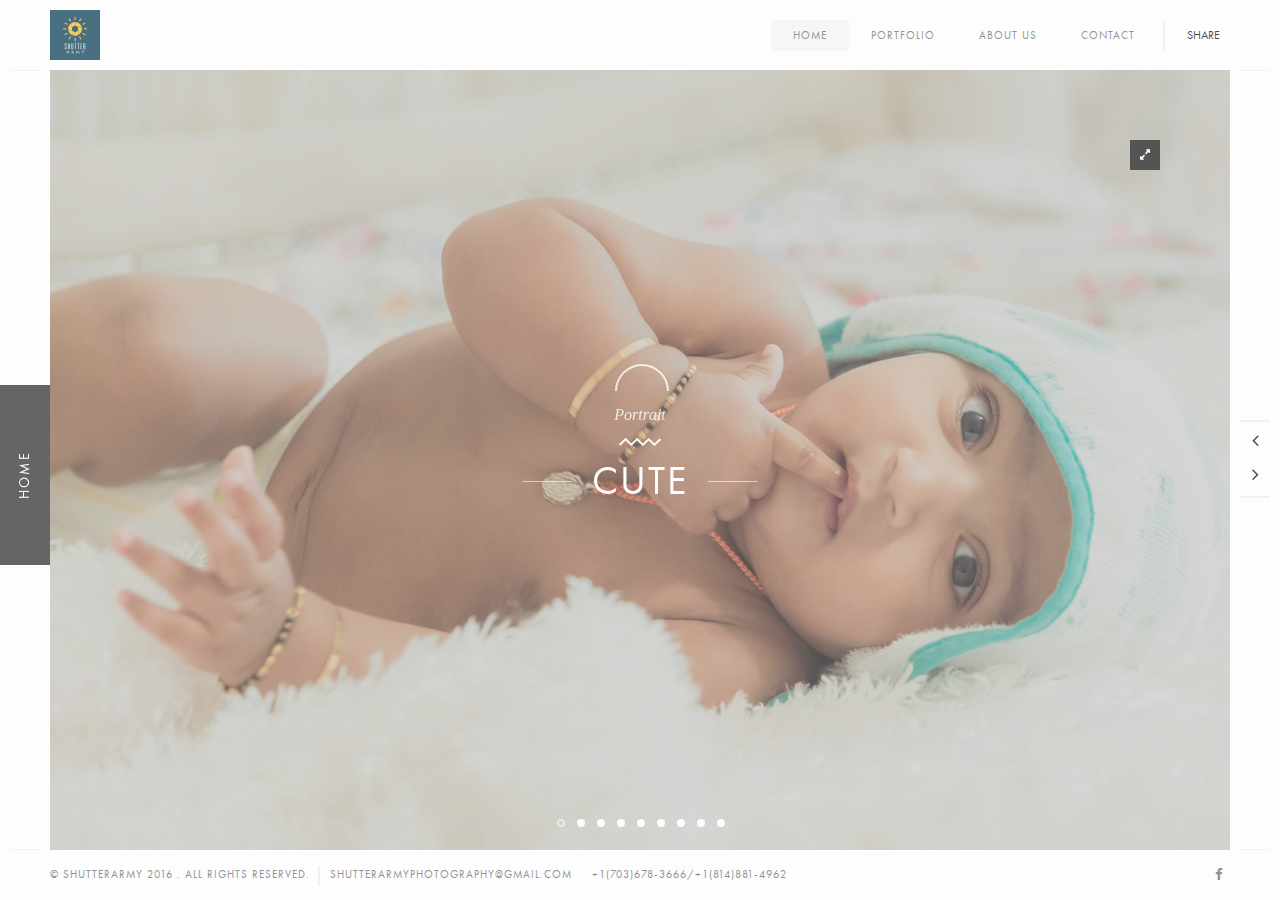
==== commit c6fd18f7: "Fixing typos" ====
--- a/index.html
+++ b/index.html
@@ -72,7 +72,7 @@
                                         <div class="zoomimage"><img src="images/home/ashu.jpg" class="intense" alt=""><i class="fa fa-expand"></i></div>
                                         <div class="slide-title-holder">
                                             <div class="slide-title">
-                                                <span class="subtitle">Potrait</span>
+                                                <span class="subtitle">Portrait</span>
                                                 <div class="separator-image"><img src="images/separator.png" alt=""></div>
                                                 <h3 class="transition">  <a>Cute</a></h3>
                                             </div>
@@ -86,7 +86,7 @@
                                         <div class="zoomimage"><img src="images/home/home1.jpg" class="intense" alt=""><i class="fa fa-expand"></i></div>
                                         <div class="slide-title-holder">
                                             <div class="slide-title">
-                                                <span class="subtitle">Potrait</span>
+                                                <span class="subtitle">Portrait</span>
                                                 <div class="separator-image"><img src="images/separator.png" alt=""></div>
                                                 <h3 class="transition">  <a>Smile</a></h3>
                                             </div>
